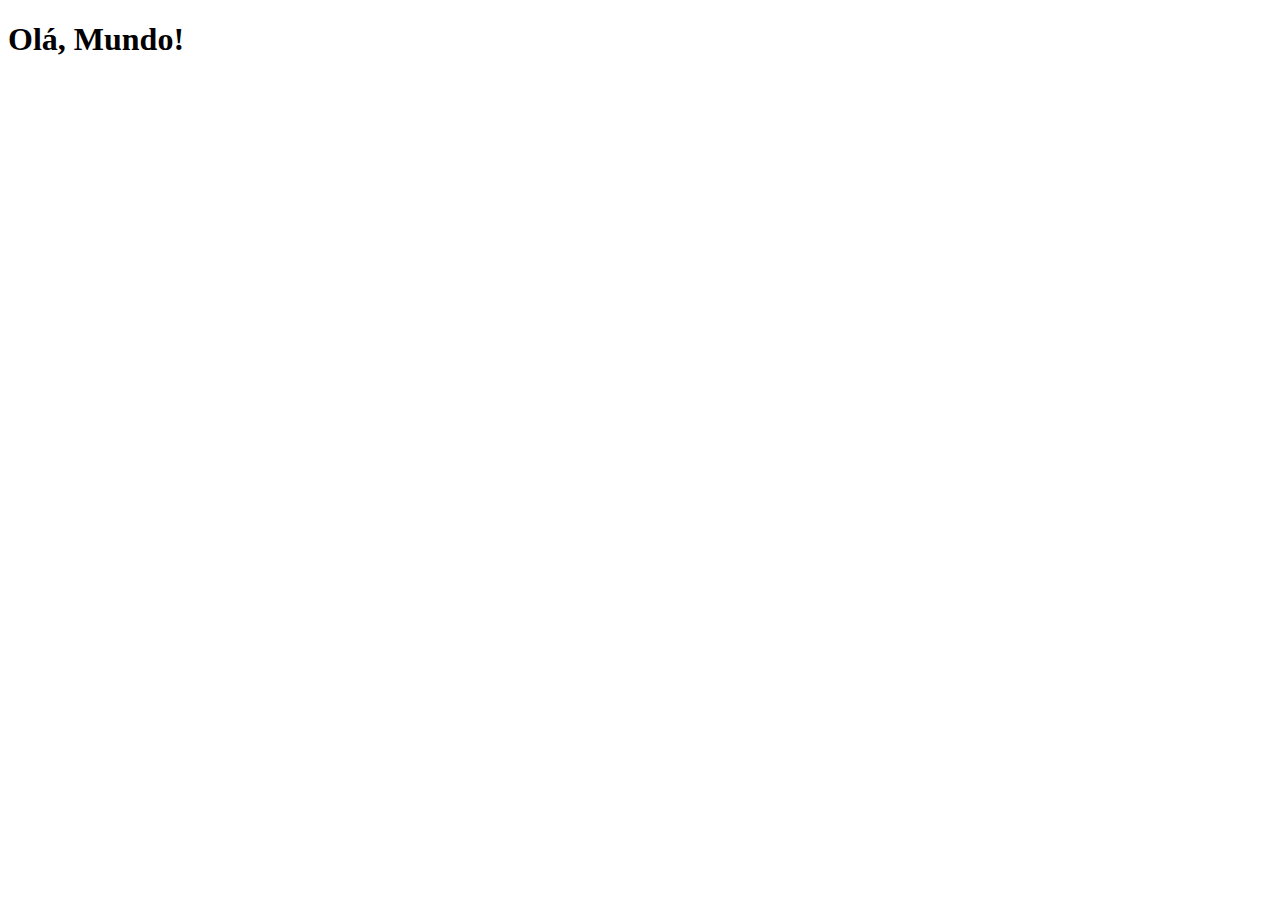
==== index.html @ ea3ed7f0 "Criei a página principal" ====
<!DOCTYPE html>
<html lang="pt-br">
<head>
    <meta charset="UTF-8">
    <meta name="viewport" content="width=device-width, initial-scale=1.0">
    <link rel="shortcut icon" href="favicon.ico" type="image/x-icon">
    <title>Projetos Redes Sociais</title>
</head>
<body>
    <h1>Olá, Mundo!</h1>
</body>
</html>
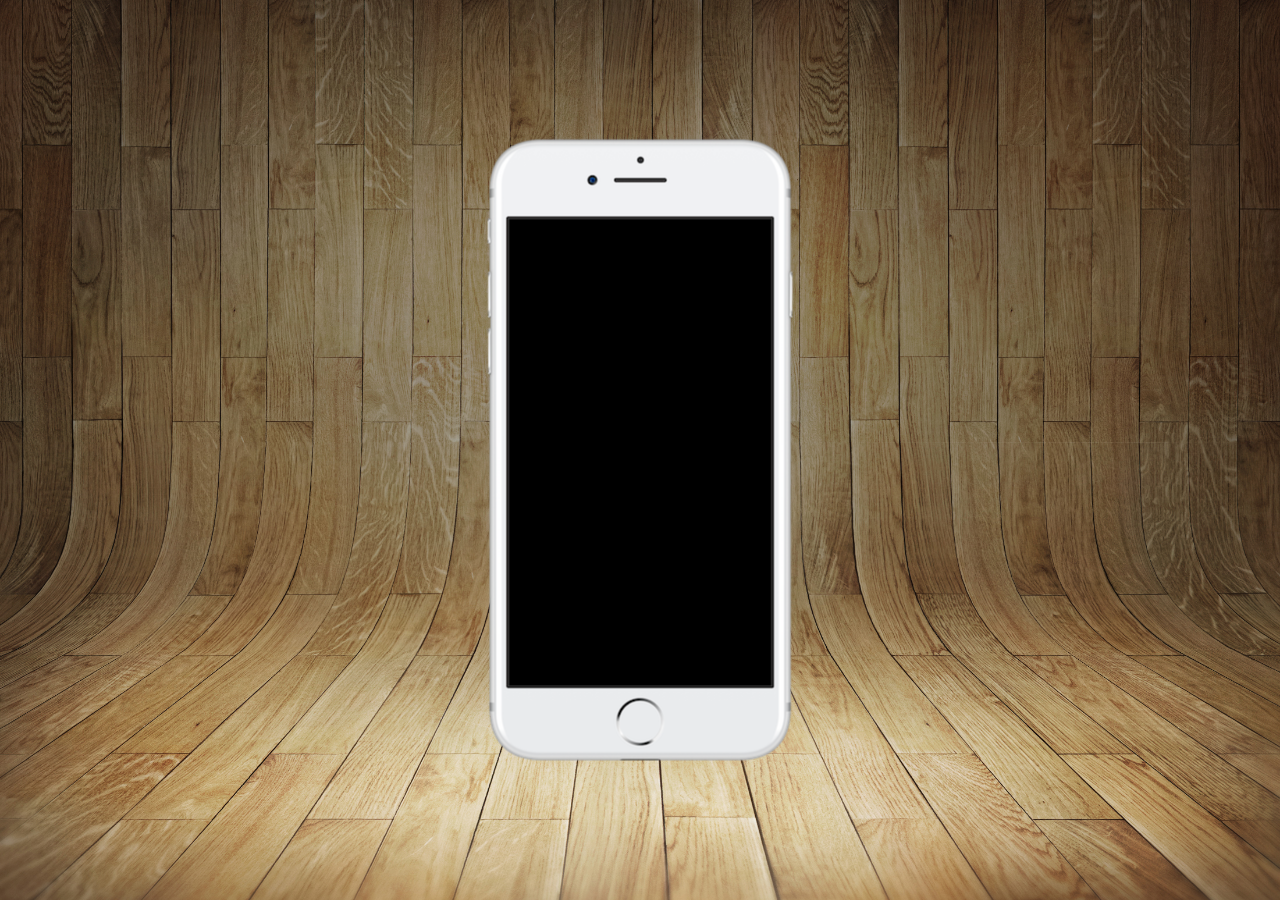
==== commit 05a3b6fa: "comecei meu projeto" ====
--- a/index.html
+++ b/index.html
@@ -4,9 +4,17 @@
     <meta charset="UTF-8">
     <meta name="viewport" content="width=device-width, initial-scale=1.0">
     <link rel="shortcut icon" href="favicon.ico" type="image/x-icon">
+    <link rel="stylesheet" href="estilos/style.css">
     <title>Projetos Redes Sociais</title>
 </head>
 <body>
-    <h1>Olá, Mundo!</h1>
+    <main>
+        <section id="telefone">
+
+        </section>
+        <section id="redes-sociais">
+
+        </section>
+    </main>
 </body>
 </html>--- a/estilos/style.css
+++ b/estilos/style.css
@@ -0,0 +1,35 @@
+@charset "UTF-8";
+
+* {
+    margin: 0px;
+    padding: 0px;
+    font-family: Arial, Helvetica, sans-serif;
+}
+
+html, body {
+    height: 100vh;
+    width: 100vw;
+    background-color: black;
+}
+
+body {
+    background: url('../imagens/fundo-madeira.jpg') no-repeat top center;
+    background-size: cover;
+    background-attachment: fixed;
+}
+
+main {
+    position: relative;
+    height: 100vh;
+}
+
+section#telefone {
+    position: absolute;
+    top: 50%;
+    left: 50%;
+
+    transform: translate(-50%, -50%);
+    height: 627px;
+    width: 311px;
+    background: url('../imagens/frame-iphone.png') no-repeat;
+}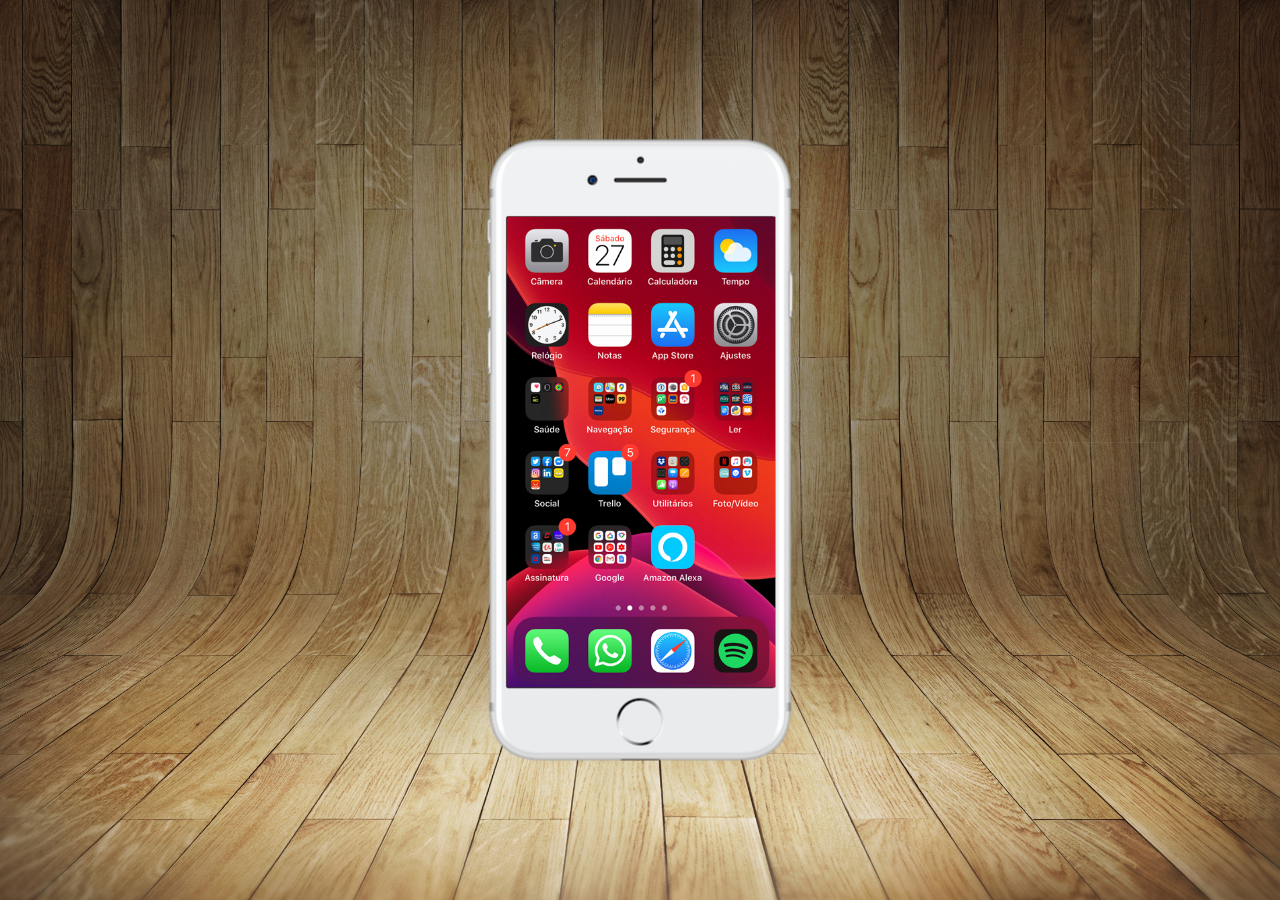
==== commit ddf987ce: "criei a tela home" ====
--- a/index.html
+++ b/index.html
@@ -10,7 +10,7 @@
 <body>
     <main>
         <section id="telefone">
-
+            <iframe src="home.html" name="tela" id="tela" frameborder="0"></iframe>
         </section>
         <section id="redes-sociais">
 
--- a/estilos/style.css
+++ b/estilos/style.css
@@ -32,4 +32,12 @@
     height: 627px;
     width: 311px;
     background: url('../imagens/frame-iphone.png') no-repeat;
+}
+
+iframe#tela {
+    position: relative;
+    top: 80px;
+    left: 22px;
+    width: 269px;
+    height: 471px;
 }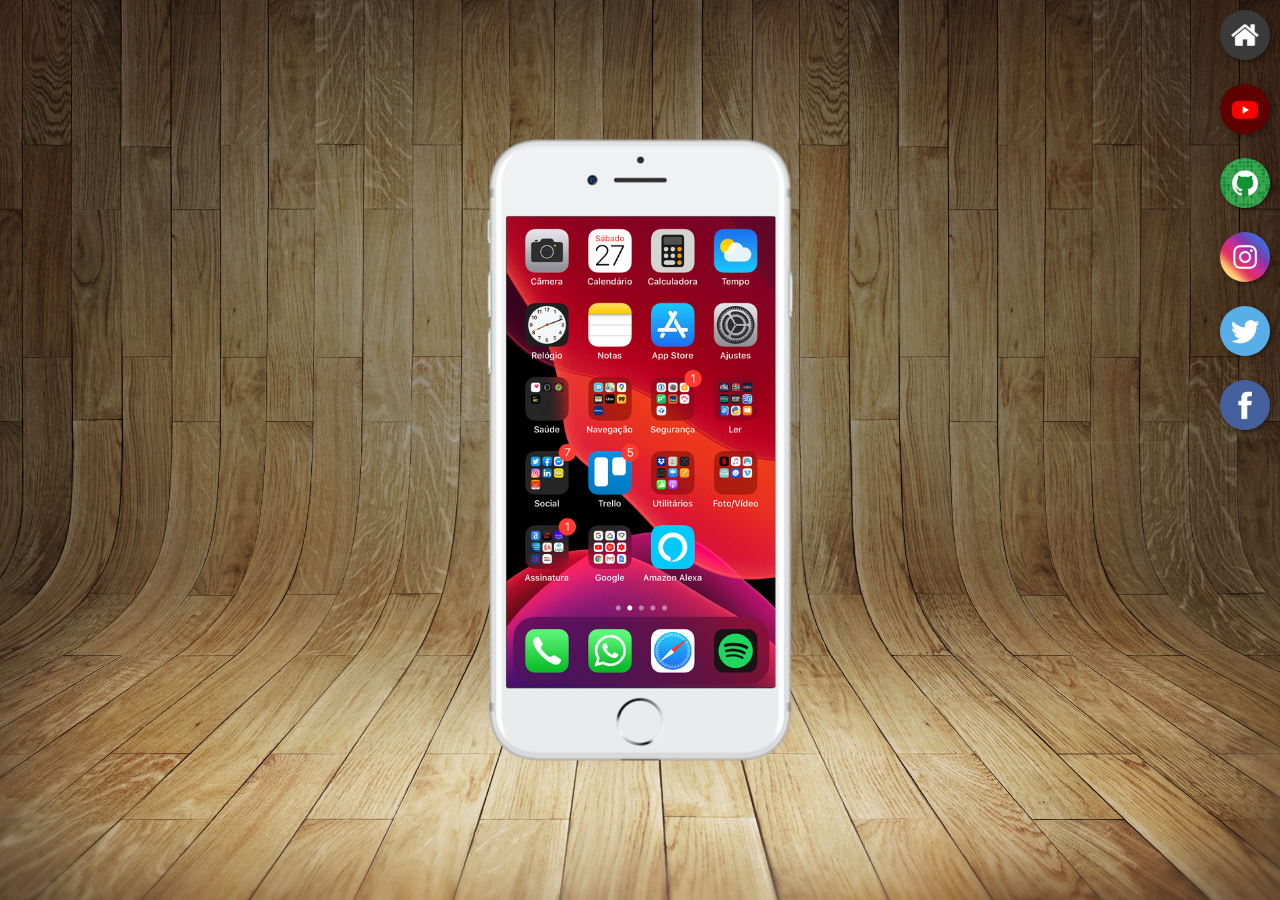
==== commit 63bf3086: "fiz botões na lateral" ====
--- a/index.html
+++ b/index.html
@@ -10,10 +10,17 @@
 <body>
     <main>
         <section id="telefone">
-            <iframe src="home.html" name="tela" id="tela" frameborder="0"></iframe>
+            <iframe src="home.html" name="tela" id="tela" frameborder="0">
+                Seu navegador não é compatível com isso.
+            </iframe>
         </section>
         <section id="redes-sociais">
-
+            <a href="#" target="tela"><img src="imagens/logo-home.jpg" alt=""></a><br> 
+            <a href="#" target="tela"><img src="imagens/logo-youtube.jpg" alt=""></a><br>
+            <a href="#" target="tela"><img src="imagens/logo-github.jpg" alt=""></a><br>
+            <a href="#" target="tela"><img src="imagens/logo-instagram.jpg" alt=""></a><br>
+            <a href="#" target="tela"><img src="imagens/logo-twitter.jpg" alt=""></a><br>
+            <a href="#" target="tela"><img src="imagens/logo-facebook.jpg" alt=""></a><br>
         </section>
     </main>
 </body>
--- a/estilos/style.css
+++ b/estilos/style.css
@@ -40,4 +40,23 @@
     left: 22px;
     width: 269px;
     height: 471px;
+}
+
+section#redes-sociais {
+    text-align: right;
+}
+
+section#redes-sociais img {
+    width: 50px;
+    margin: 10px;
+    border-radius: 50%;
+    box-shadow: 2px 2px 5px rgba(0, 0, 0, 0.400);
+    box-sizing: border-box;
+}
+
+section#redes-sociais img:hover {
+    border: 2px solid rgba(255, 255, 255, 0.637);
+    transform: translate(-3px, -3px);
+    box-shadow: 5px 5px 10px rgba(0, 0, 0, 0.623);
+    transition: transform .3s, border 1s;
 }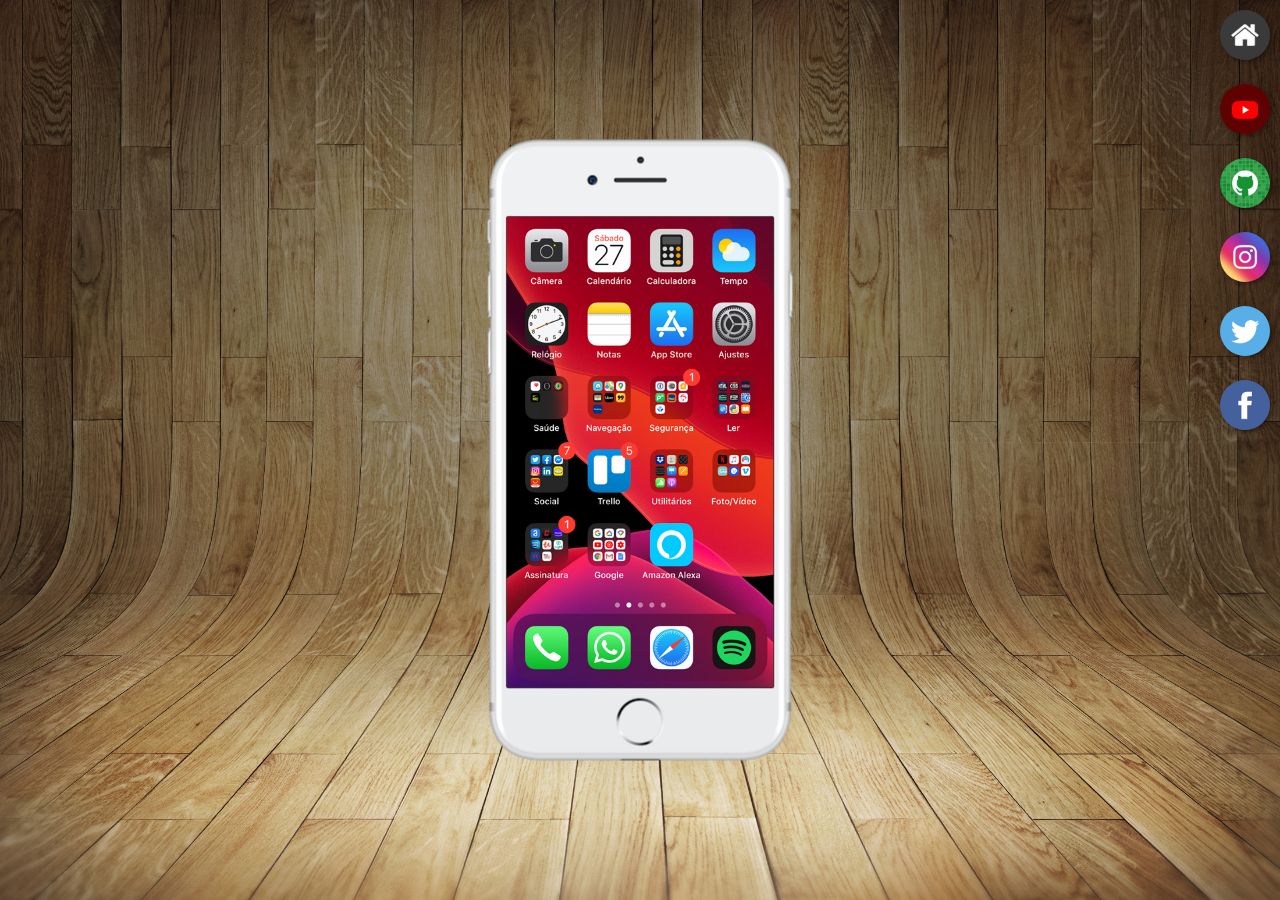
==== commit cc2f9843: "Atualizei os links" ====
--- a/index.html
+++ b/index.html
@@ -15,12 +15,12 @@
             </iframe>
         </section>
         <section id="redes-sociais">
-            <a href="#" target="tela"><img src="imagens/logo-home.jpg" alt=""></a><br> 
-            <a href="#" target="tela"><img src="imagens/logo-youtube.jpg" alt=""></a><br>
-            <a href="#" target="tela"><img src="imagens/logo-github.jpg" alt=""></a><br>
-            <a href="#" target="tela"><img src="imagens/logo-instagram.jpg" alt=""></a><br>
-            <a href="#" target="tela"><img src="imagens/logo-twitter.jpg" alt=""></a><br>
-            <a href="#" target="tela"><img src="imagens/logo-facebook.jpg" alt=""></a><br>
+            <a href="home.html" target="tela"><img src="imagens/logo-home.jpg" alt=""></a><br> 
+            <a href="youtube.html" target="tela"><img src="imagens/logo-youtube.jpg" alt=""></a><br>
+            <a href="github.html" target="tela"><img src="imagens/logo-github.jpg" alt=""></a><br>
+            <a href="instagram.html" target="tela"><img src="imagens/logo-instagram.jpg" alt=""></a><br>
+            <a href="twitter.html" target="tela"><img src="imagens/logo-twitter.jpg" alt=""></a><br>
+            <a href="facebook.html" target="tela"><img src="imagens/logo-facebook.jpg" alt=""></a><br>
         </section>
     </main>
 </body>
--- a/estilos/style.css
+++ b/estilos/style.css
@@ -38,7 +38,7 @@
     position: relative;
     top: 80px;
     left: 22px;
-    width: 269px;
+    width: 267px;
     height: 471px;
 }
 
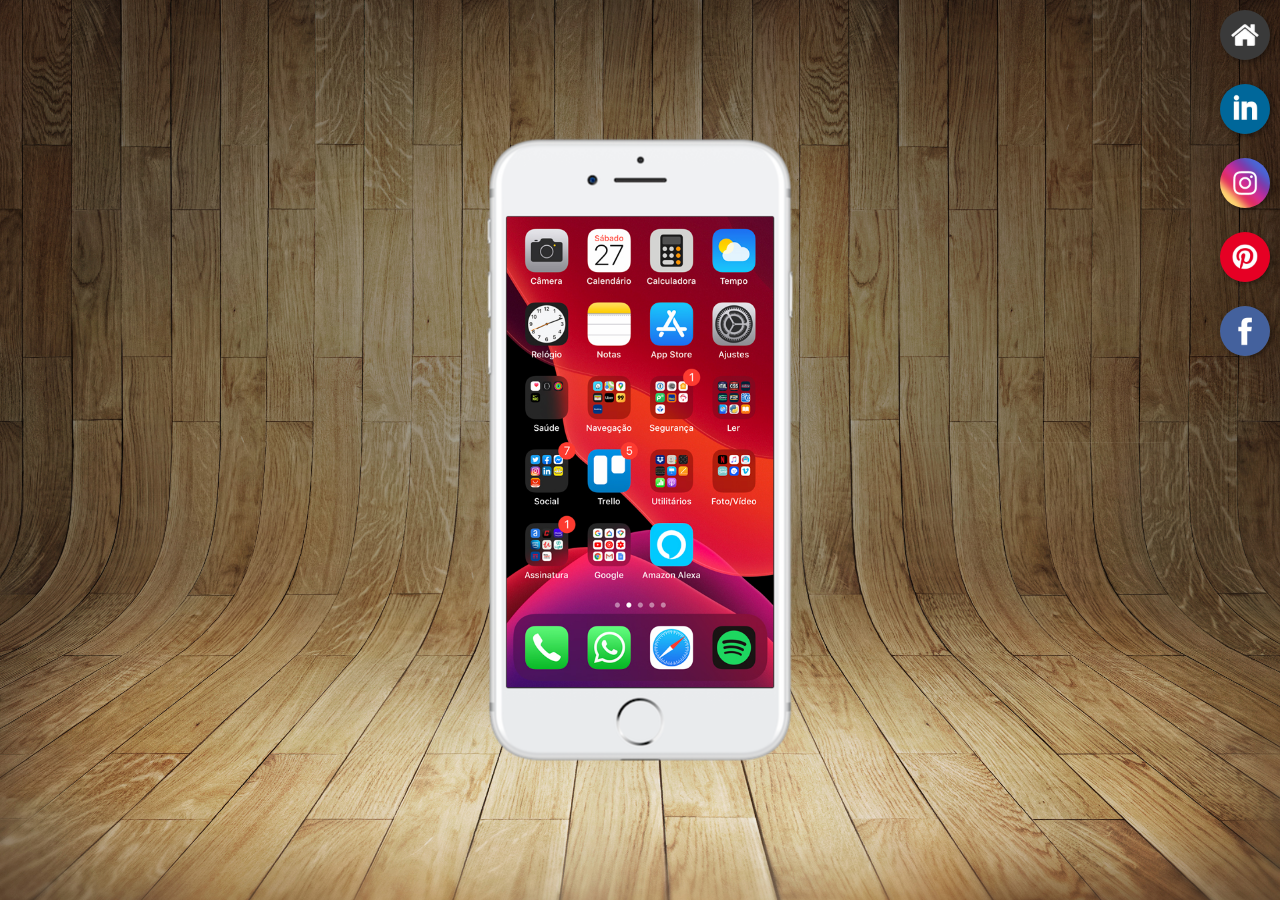
==== commit 0c6fe27a: "Terminei projeto próprio" ====
--- a/index.html
+++ b/index.html
@@ -16,10 +16,9 @@
         </section>
         <section id="redes-sociais">
             <a href="home.html" target="tela"><img src="imagens/logo-home.jpg" alt=""></a><br> 
-            <a href="youtube.html" target="tela"><img src="imagens/logo-youtube.jpg" alt=""></a><br>
-            <a href="github.html" target="tela"><img src="imagens/logo-github.jpg" alt=""></a><br>
+            <a href="linkedin.html" target="tela"><img src="imagens/logo-linkedin.jpg" alt=""></a><br>
             <a href="instagram.html" target="tela"><img src="imagens/logo-instagram.jpg" alt=""></a><br>
-            <a href="twitter.html" target="tela"><img src="imagens/logo-twitter.jpg" alt=""></a><br>
+            <a href="pinterest.html" target="tela"><img src="imagens/logo-pinterest.jpg" alt=""></a><br>
             <a href="facebook.html" target="tela"><img src="imagens/logo-facebook.jpg" alt=""></a><br>
         </section>
     </main>
